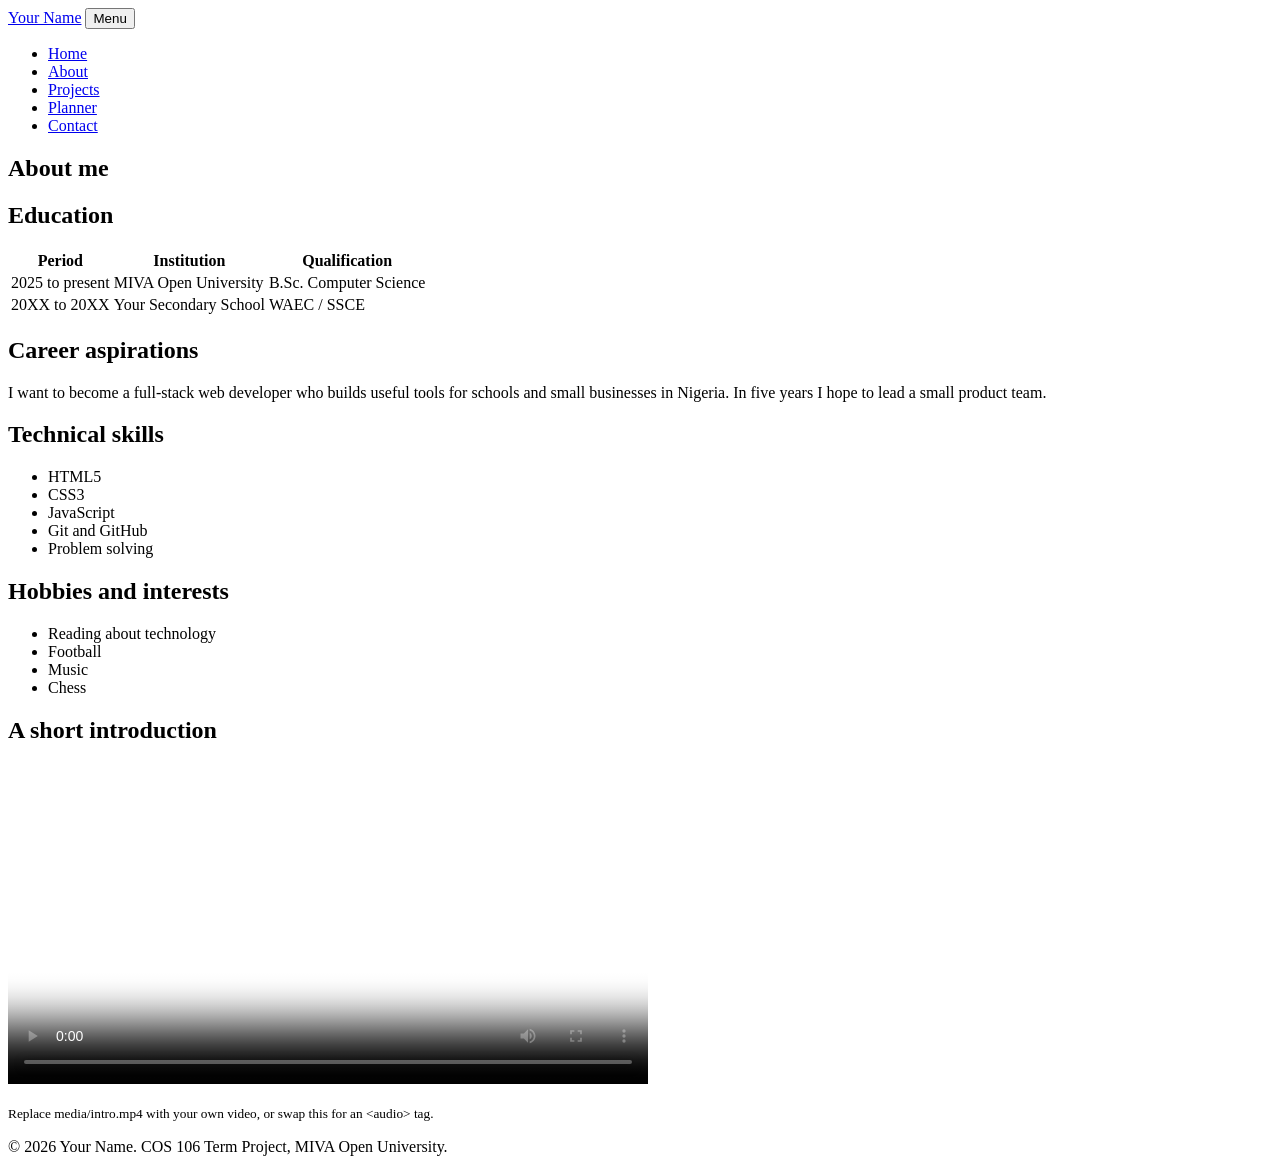
==== about.html @ 283f349e "Add files via upload" ====
<!DOCTYPE html>
<html lang="en"><head><meta charset="UTF-8"><meta name="viewport" content="width=device-width, initial-scale=1">
<title>About | Student Portfolio</title>
<link rel="preconnect" href="https://fonts.googleapis.com"><link href="https://fonts.googleapis.com/css2?family=Sora:wght@400;600;800&display=swap" rel="stylesheet">
<link rel="stylesheet" href="css/style.css"></head><body>
<header class="site-header"><a class="brand" href="index.html">Your Name</a>
<button class="menu-btn" aria-label="Toggle menu" aria-expanded="false">Menu</button>
<nav id="nav"><ul>
<li><a href="index.html">Home</a></li><li><a href="about.html">About</a></li><li><a href="projects.html">Projects</a></li><li><a href="planner.html">Planner</a></li><li><a href="contact.html">Contact</a></li>
</ul></nav></header>
<main>
<section class="page"><h1>About me</h1>
<div class="grid2">
<article class="card"><h2>Education</h2>
<table><thead><tr><th>Period</th><th>Institution</th><th>Qualification</th></tr></thead>
<tbody><tr><td>2025 to present</td><td>MIVA Open University</td><td>B.Sc. Computer Science</td></tr>
<tr><td>20XX to 20XX</td><td>Your Secondary School</td><td>WAEC / SSCE</td></tr></tbody></table></article>
<article class="card"><h2>Career aspirations</h2><p>I want to become a full-stack web developer who builds useful tools for schools and small businesses in Nigeria. In five years I hope to lead a small product team.</p></article>
<article class="card"><h2>Technical skills</h2>
<ul class="skills"><li>HTML5</li><li>CSS3</li><li>JavaScript</li><li>Git and GitHub</li><li>Problem solving</li></ul></article>
<article class="card"><h2>Hobbies and interests</h2><ul><li>Reading about technology</li><li>Football</li><li>Music</li><li>Chess</li></ul></article>
</div>
<h2>A short introduction</h2>
<video controls poster="images/project1.svg" width="640"><source src="media/intro.mp4" type="video/mp4">Your browser does not support the video tag.</video>
<p><small>Replace media/intro.mp4 with your own video, or swap this for an &lt;audio&gt; tag.</small></p>
</section>
</main>
<footer class="site-footer"><p>&copy; 2026 Your Name. COS 106 Term Project, MIVA Open University.</p></footer>
<script src="js/main.js"></script></body></html>
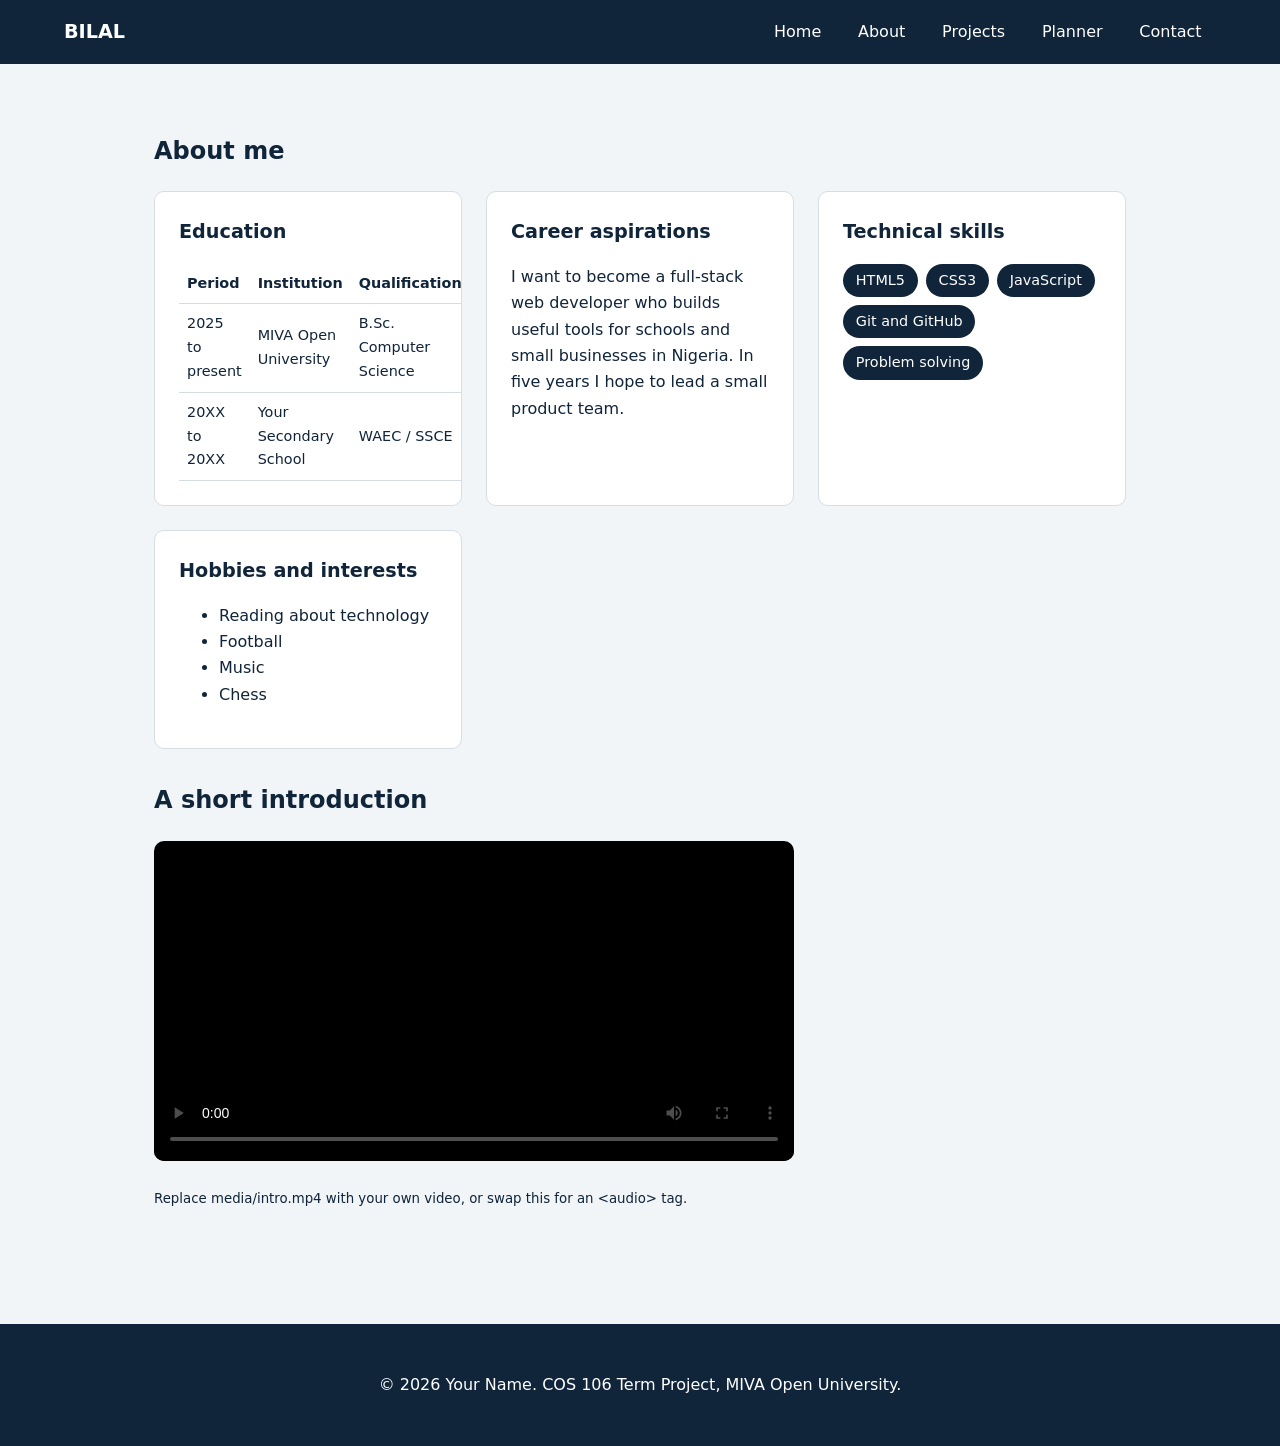
==== commit ffd23bbb: "Update about.html" ====
--- a/about.html
+++ b/about.html
@@ -2,8 +2,8 @@
 <html lang="en"><head><meta charset="UTF-8"><meta name="viewport" content="width=device-width, initial-scale=1">
 <title>About | Student Portfolio</title>
 <link rel="preconnect" href="https://fonts.googleapis.com"><link href="https://fonts.googleapis.com/css2?family=Sora:wght@400;600;800&display=swap" rel="stylesheet">
-<link rel="stylesheet" href="css/style.css"></head><body>
-<header class="site-header"><a class="brand" href="index.html">Your Name</a>
+<link rel="stylesheet" href="style.css"></head><body>
+<header class="site-header"><a class="brand" href="index.html">BILAL</a>
 <button class="menu-btn" aria-label="Toggle menu" aria-expanded="false">Menu</button>
 <nav id="nav"><ul>
 <li><a href="index.html">Home</a></li><li><a href="about.html">About</a></li><li><a href="projects.html">Projects</a></li><li><a href="planner.html">Planner</a></li><li><a href="contact.html">Contact</a></li>
--- a/style.css
+++ b/style.css
@@ -0,0 +1,56 @@
+:root{--ink:#10243A;--teal:#0E7C7B;--sun:#F2B705;--bg:#F1F5F7;--card:#fff;--line:#D5DEE3}
+*{box-sizing:border-box}
+body{margin:0;font-family:'Sora',system-ui,sans-serif;background:var(--bg);color:var(--ink);line-height:1.65}
+a{color:var(--teal)}
+:focus-visible{outline:3px solid var(--sun);outline-offset:2px}
+.site-header{display:flex;flex-wrap:wrap;align-items:center;justify-content:space-between;padding:1rem 5%;background:var(--ink);position:sticky;top:0;z-index:5}
+.brand{color:#fff;font-weight:800;text-decoration:none;font-size:1.2rem}
+nav ul{display:flex;gap:.5rem;list-style:none;margin:0;padding:0}
+nav a{color:#fff;text-decoration:none;padding:.5rem .9rem;border-radius:6px;transition:background .25s,color .25s}
+nav a:hover,nav a.active{background:var(--sun);color:var(--ink)}
+.menu-btn{display:none;background:var(--sun);border:0;border-radius:6px;padding:.5rem 1rem;font:inherit;font-weight:600;cursor:pointer}
+.hero{display:grid;grid-template-columns:1.3fr 1fr;gap:3rem;align-items:center;max-width:1100px;margin:0 auto;padding:4rem 5%}
+.hero h1{font-size:clamp(2.2rem,6vw,4rem);line-height:1.1;margin:0 0 1rem;font-weight:800}
+.lead{font-size:1.2rem}
+.hero-photo{margin:0}
+.hero-photo img{width:100%;border-radius:50% 50% 12px 50%;border:8px solid var(--sun);display:block;animation:rise .9s ease both}
+@keyframes rise{from{opacity:0;transform:translateY(24px)}to{opacity:1;transform:none}}
+.btn{display:inline-block;background:var(--teal);color:#fff;border:2px solid var(--teal);padding:.7rem 1.4rem;border-radius:8px;font:inherit;font-weight:600;text-decoration:none;cursor:pointer;transition:transform .2s,background .2s}
+.btn:hover{transform:translateY(-2px);background:var(--ink);border-color:var(--ink)}
+.btn.ghost{background:transparent;color:var(--teal)}
+.btn.ghost:hover{color:#fff}
+.page{max-width:1100px;margin:0 auto;padding:3rem 5%}
+.narrow{max-width:700px}
+.grid2{display:grid;grid-template-columns:repeat(auto-fit,minmax(300px,1fr));gap:1.5rem;margin-bottom:2rem}
+.grid3{display:grid;grid-template-columns:repeat(auto-fit,minmax(280px,1fr));gap:1.5rem}
+.card{background:var(--card);border:1px solid var(--line);border-radius:10px;padding:1.5rem;overflow-x:auto}
+.card img{width:100%;border-radius:6px}
+.card h2{margin-top:0;font-size:1.2rem}
+table{width:100%;border-collapse:collapse;font-size:.9rem}
+th,td{text-align:left;padding:.5rem;border-bottom:1px solid var(--line)}
+.skills{display:flex;flex-wrap:wrap;gap:.5rem;list-style:none;padding:0}
+.skills li{background:var(--ink);color:#fff;padding:.3rem .8rem;border-radius:99px;font-size:.9rem}
+video{max-width:100%;height:auto;border-radius:10px;background:#000}
+label{display:block;font-weight:600;margin:1rem 0 .3rem}
+input,textarea{width:100%;padding:.7rem;border:2px solid var(--line);border-radius:8px;font:inherit}
+input:focus,textarea:focus{border-color:var(--teal)}
+.row{display:flex;gap:.7rem}
+.err{color:#B3261E;font-size:.85rem;display:block;min-height:1.2em}
+.invalid{border-color:#B3261E}
+#form-status{font-weight:600;color:var(--teal)}
+.tasks{list-style:none;padding:0}
+.tasks li{display:flex;align-items:center;gap:.8rem;background:var(--card);border:1px solid var(--line);border-radius:8px;padding:.8rem 1rem;margin-bottom:.6rem;animation:rise .3s ease both}
+.tasks li span{flex:1}
+.tasks li.done span{text-decoration:line-through;opacity:.55}
+.tasks button{background:none;border:1px solid #B3261E;color:#B3261E;border-radius:6px;padding:.3rem .7rem;cursor:pointer;font:inherit}
+.tasks button:hover{background:#B3261E;color:#fff}
+.site-footer{text-align:center;padding:2rem;background:var(--ink);color:#fff;margin-top:3rem}
+@media(max-width:760px){
+.menu-btn{display:block}
+nav{display:none;width:100%}
+nav.open{display:block}
+nav ul{flex-direction:column;padding:.8rem 0}
+.hero{grid-template-columns:1fr;padding-top:2rem}
+.hero-photo{order:-1;max-width:260px}
+.row{flex-direction:column}}
+@media(prefers-reduced-motion:reduce){*{animation:none!important;transition:none!important}}
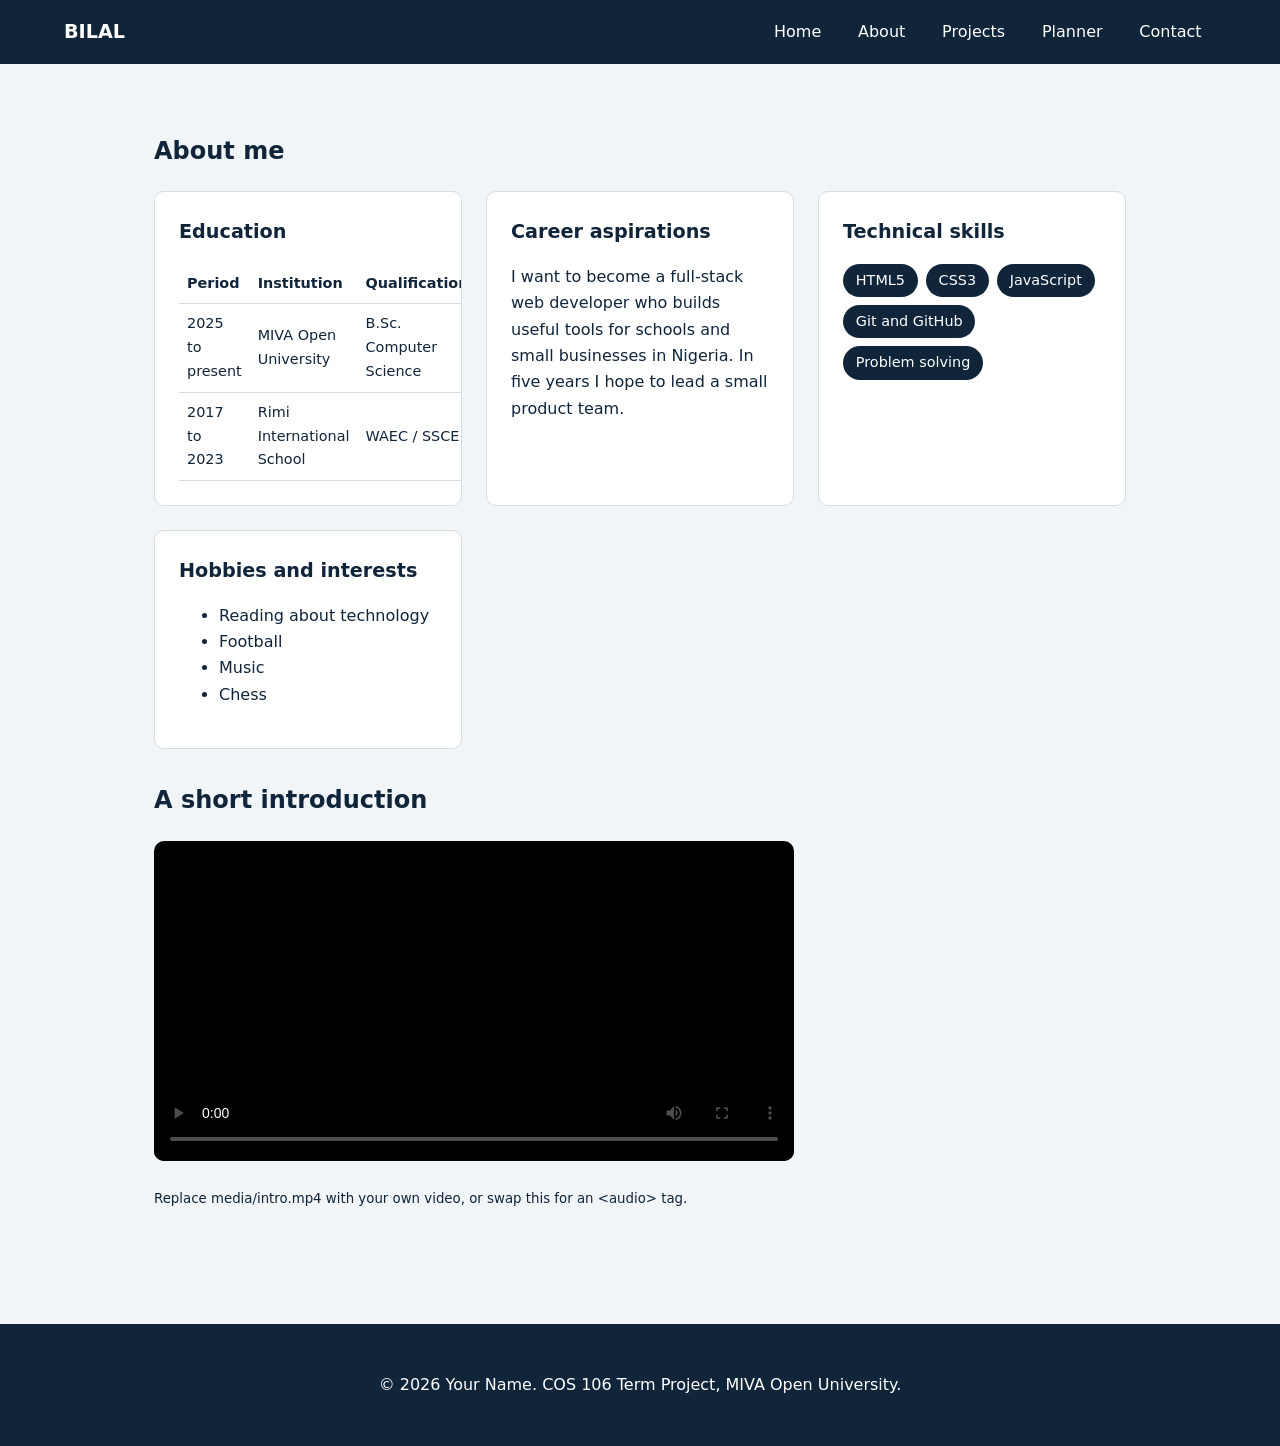
==== commit a39bedef: "Update education section with new school details" ====
--- a/about.html
+++ b/about.html
@@ -14,7 +14,7 @@
 <article class="card"><h2>Education</h2>
 <table><thead><tr><th>Period</th><th>Institution</th><th>Qualification</th></tr></thead>
 <tbody><tr><td>2025 to present</td><td>MIVA Open University</td><td>B.Sc. Computer Science</td></tr>
-<tr><td>20XX to 20XX</td><td>Your Secondary School</td><td>WAEC / SSCE</td></tr></tbody></table></article>
+<tr><td>2017 to 2023</td><td>Rimi International School</td><td>WAEC / SSCE</td></tr></tbody></table></article>
 <article class="card"><h2>Career aspirations</h2><p>I want to become a full-stack web developer who builds useful tools for schools and small businesses in Nigeria. In five years I hope to lead a small product team.</p></article>
 <article class="card"><h2>Technical skills</h2>
 <ul class="skills"><li>HTML5</li><li>CSS3</li><li>JavaScript</li><li>Git and GitHub</li><li>Problem solving</li></ul></article>
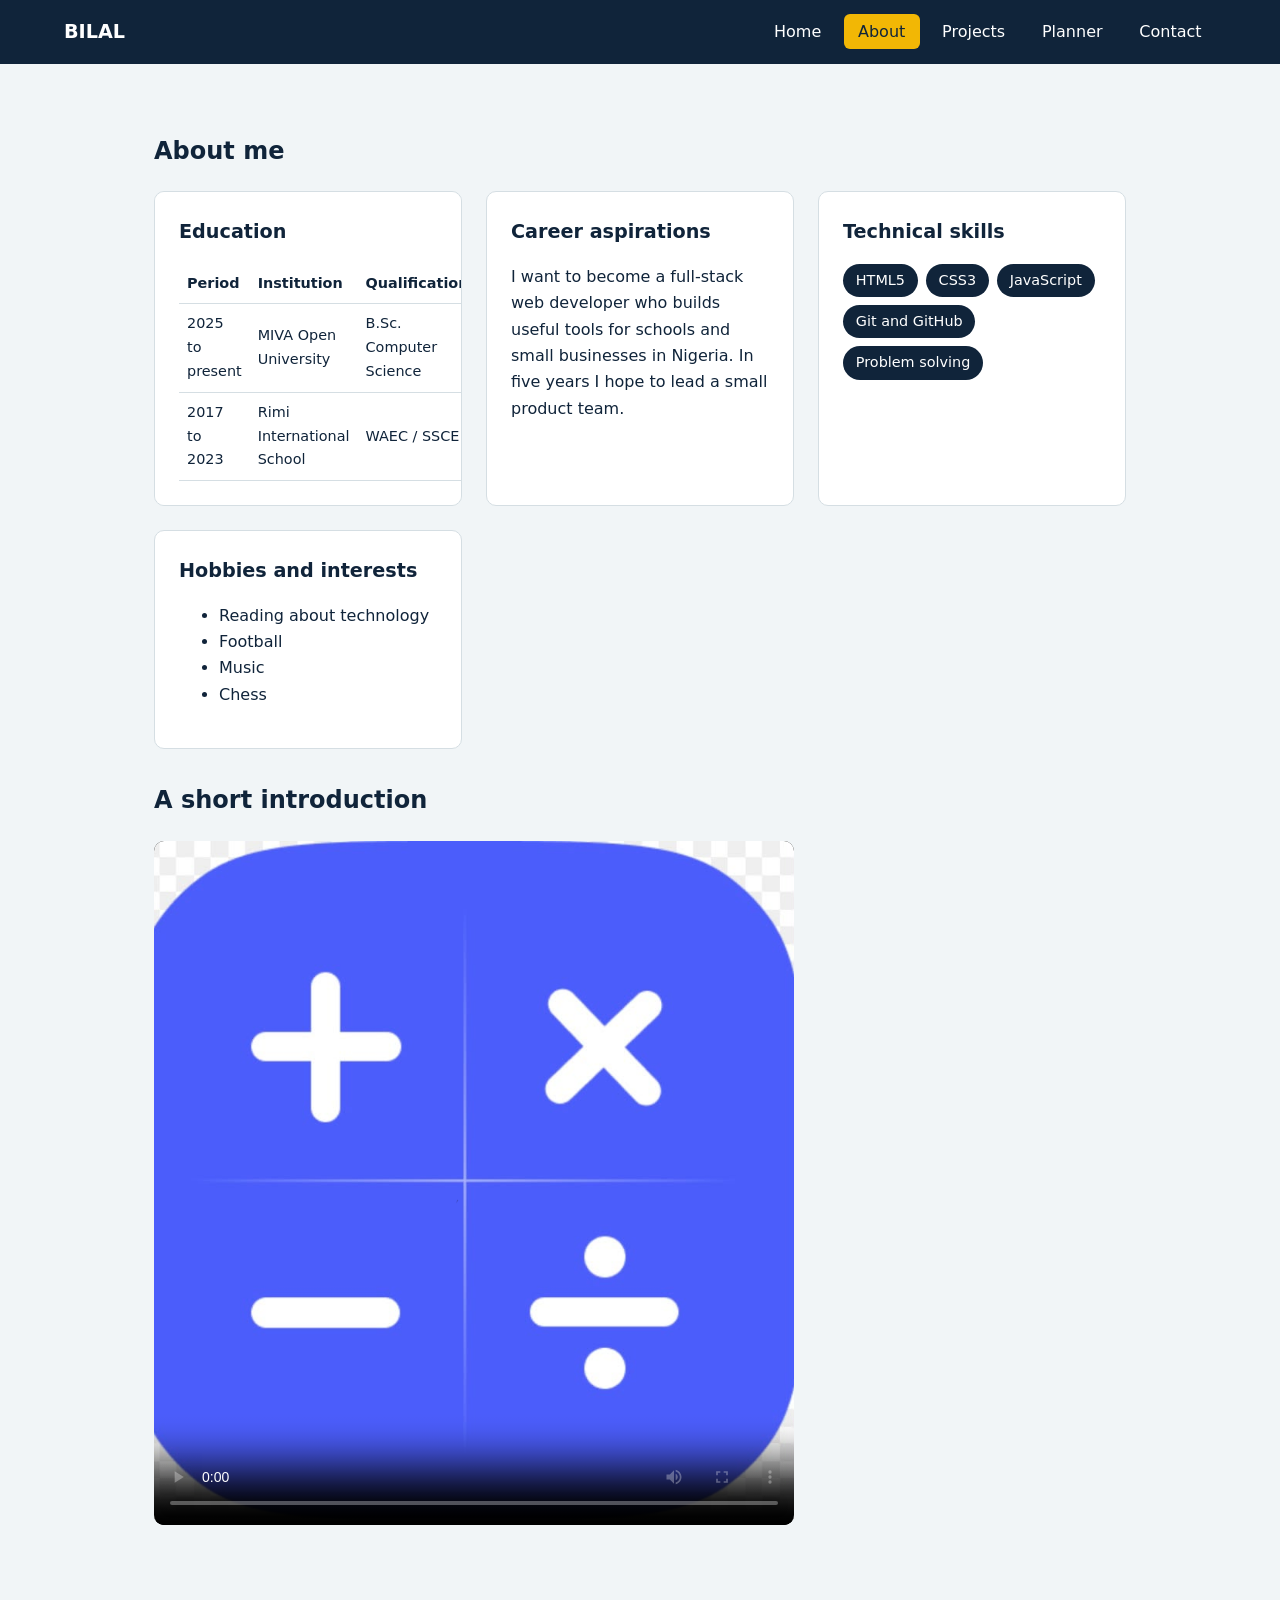
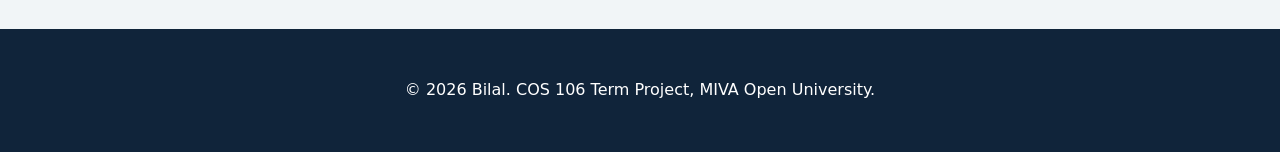
==== commit 1d806ca2: "Update video source and footer information" ====
--- a/about.html
+++ b/about.html
@@ -21,9 +21,8 @@
 <article class="card"><h2>Hobbies and interests</h2><ul><li>Reading about technology</li><li>Football</li><li>Music</li><li>Chess</li></ul></article>
 </div>
 <h2>A short introduction</h2>
-<video controls poster="images/project1.svg" width="640"><source src="media/intro.mp4" type="video/mp4">Your browser does not support the video tag.</video>
-<p><small>Replace media/intro.mp4 with your own video, or swap this for an &lt;audio&gt; tag.</small></p>
+<video controls poster="project1.jpg.jpeg" width="640"><source src="intro.mp4" type="video/mp4"></video>
 </section>
 </main>
-<footer class="site-footer"><p>&copy; 2026 Your Name. COS 106 Term Project, MIVA Open University.</p></footer>
-<script src="js/main.js"></script></body></html>
+<footer class="site-footer"><p>&copy; 2026 Bilal. COS 106 Term Project, MIVA Open University.</p></footer>
+<script src="main.js"></script></body></html>
